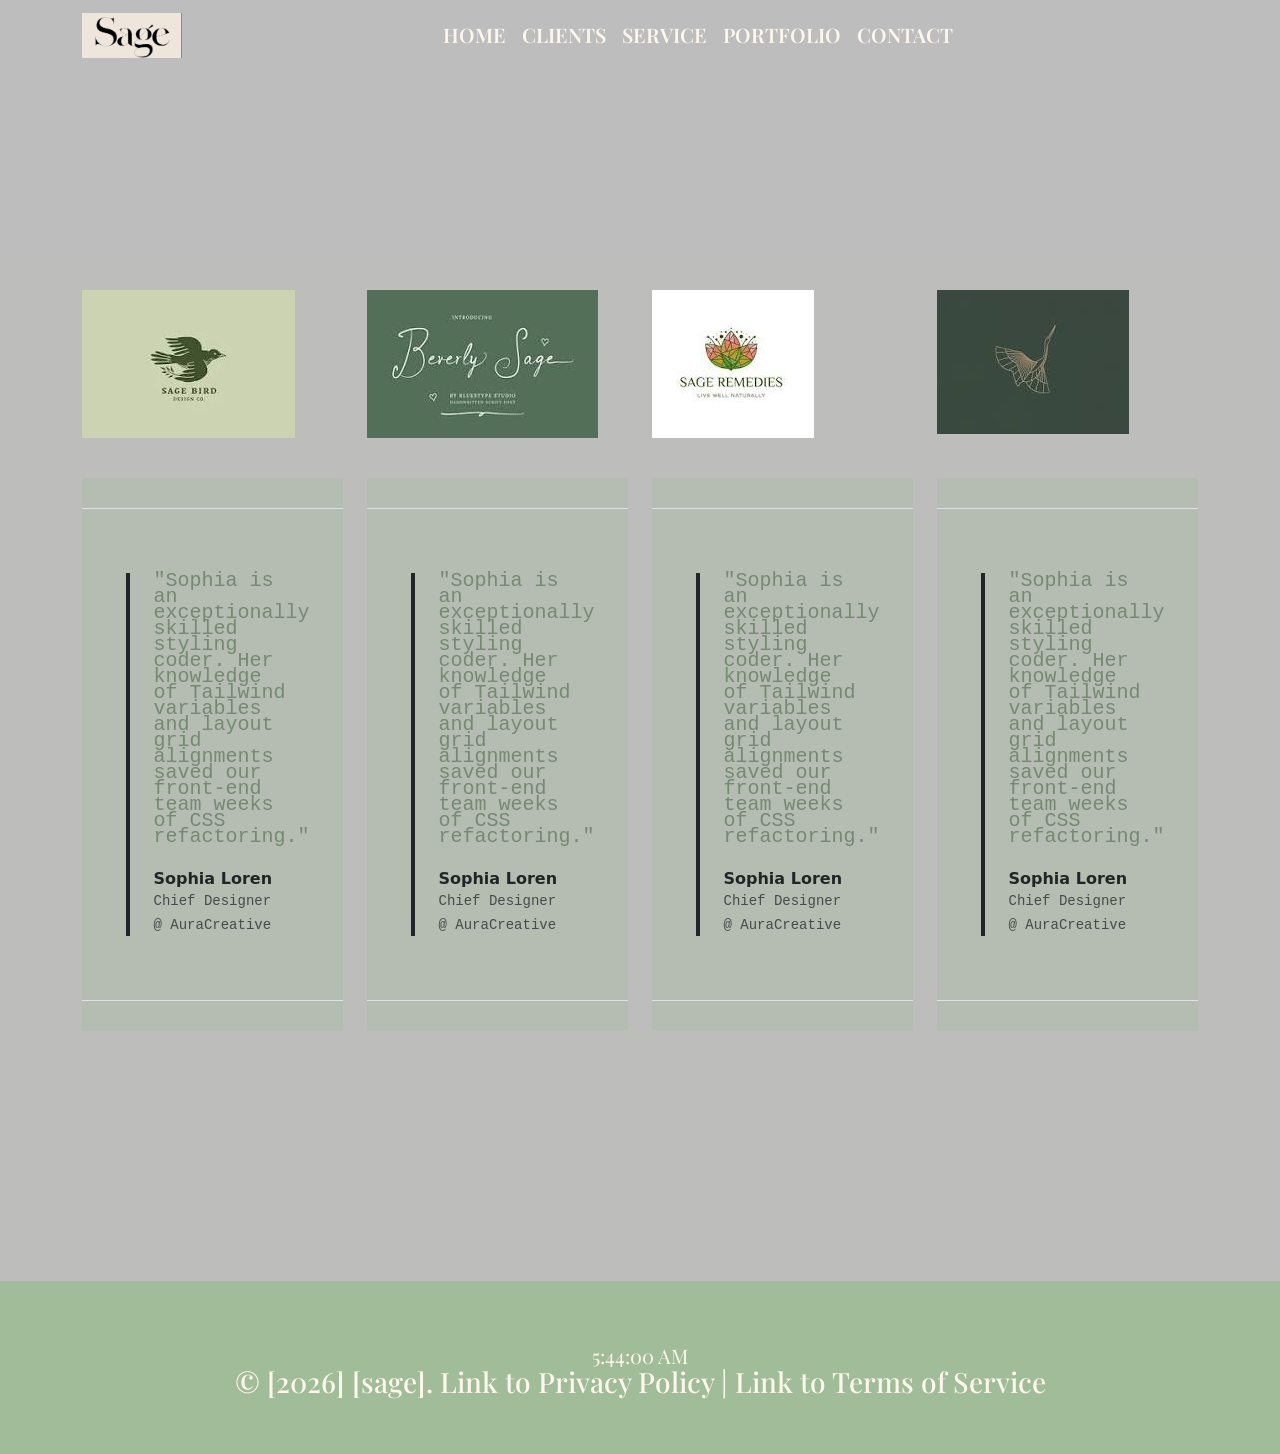
==== clients.html @ a620ae15 "first commit" ====
<!DOCTYPE html>
<html lang="en">

<head>
    <meta charset="UTF-8">
    <meta name="viewport" content="width=device-width, initial-scale=1.0">
    <title>Suha's Portfolio</title>
    <!-- google font  -->
    <link rel="preconnect" href="https://fonts.googleapis.com">
    <link rel="preconnect" href="https://fonts.gstatic.com" crossorigin>
    <link href="https://fonts.googleapis.com/css2?family=Playfair+Display:ital,wght@0,400..900;1,400..900&display=swap"
        rel="stylesheet">
    <!-- google font  -->
    <link rel="stylesheet" href="css/all.min.css">
    <link rel="stylesheet" href="css/bootstrap.min.css">
    <link rel="stylesheet" href="css/style.css">
</head>

<body>
    <!-- header part start  -->
    <nav class="navbar navbar-expand-lg">
        <div class="container">
            <a class="navbar-brand" href="index.html"><img src="images/logo.png" alt="logo.png"></a>
            <button class="navbar-toggler" type="button" data-bs-toggle="collapse"
                data-bs-target="#navbarSupportedContent" aria-controls="navbarSupportedContent" aria-expanded="false"
                aria-label="Toggle navigation">
                <span class="navbar-toggler-icon"></span>
            </button>
            <div class="collapse navbar-collapse" id="navbarSupportedContent">
                <ul class="navbar-nav m-auto mb-2 mb-lg-0">
                    <li class="nav-item">
                        <a class="nav-link" aria-current="page" href="index.html">Home</a>
                    </li>
                    <li class="nav-item">
                        <a class="nav-link" href="clients.html">clients</a>
                    </li>
                    <li class="nav-item">
                        <a class="nav-link" href="service.html">service</a>
                    </li>
                    <li class="nav-item">
                        <a class="nav-link" href="portfolio.html">portfolio</a>
                    </li>
                    <li class="nav-item">
                        <a class="nav-link" href="contact.html">contact</a>
                    </li>
                </ul>
            </div>
        </div>
    </nav>
    <!-- header part end  -->



    <!-- page content part start  -->
    <section id="bannerpart">
        <div class="overly">
            <div class="container">
                <div class="row">
                    <div class="col-lg-3">
                        <div class="clientbox">
                            <a href="#"><img src="images/client1.png" alt="client1.png"></a>
                        </div>
                    </div>
                    <div class="col-lg-3">
                        <div class="clientbox">
                            <a href="#"><img src="images/client3.png" alt="client3.png"></a>
                        </div>
                    </div>
                    <div class="col-lg-3">
                        <div class="clientbox">
                            <a href="#"><img src="images/client2.png" alt="client2.png"></a>
                        </div>
                    </div>
                    <div class="col-lg-3">
                        <div class="clientbox">
                            <a href="#"><img src="images/client4.png" alt="client4.png"></a>
                        </div>
                    </div>
                </div>
                <div class="row">
                    <div class="col-lg-3 m-auto">
                        <div class="comments">
                            <div class="py-5 border-top border-bottom">
                                <div class="container py-lg-3">
                                    <div class="row justify-content-center">
                                        <div class="col-lg-8 border-start border-4 border-dark ps-4">
                                            <p class="lead font-monospace mb-4">"Sophia is an exceptionally
                                                skilled styling coder. Her knowledge of Tailwind variables and layout
                                                grid alignments saved our front-end team weeks of CSS refactoring."</p>
                                            <h4 class="h6 fw-bold mb-0">Sophia Loren</h4>
                                            <span class="small text-muted font-monospace">Chief Designer @
                                                AuraCreative</span>
                                        </div>
                                    </div>
                                </div>
                            </div>
                        </div>
                    </div>
                    <div class="col-lg-3 m-auto">
                        <div class="comments">
                            <div class="py-5 border-top border-bottom">
                                <div class="container py-lg-3">
                                    <div class="row justify-content-center">
                                        <div class="col-lg-8 border-start border-4 border-dark ps-4">
                                            <p class="lead font-monospace mb-4">"Sophia is an exceptionally
                                                skilled styling coder. Her knowledge of Tailwind variables and layout
                                                grid alignments saved our front-end team weeks of CSS refactoring."</p>
                                            <h4 class="h6 fw-bold mb-0">Sophia Loren</h4>
                                            <span class="small text-muted font-monospace">Chief Designer @
                                                AuraCreative</span>
                                        </div>
                                    </div>
                                </div>
                            </div>
                        </div>
                    </div>
                    <div class="col-lg-3 m-auto">
                        <div class="comments">
                            <div class="py-5 border-top border-bottom">
                                <div class="container py-lg-3">
                                    <div class="row justify-content-center">
                                        <div class="col-lg-8 border-start border-4 border-dark ps-4">
                                            <p class="lead font-monospace mb-4">"Sophia is an exceptionally
                                                skilled styling coder. Her knowledge of Tailwind variables and layout
                                                grid alignments saved our front-end team weeks of CSS refactoring."</p>
                                            <h4 class="h6 fw-bold mb-0">Sophia Loren</h4>
                                            <span class="small text-muted font-monospace">Chief Designer @
                                                AuraCreative</span>
                                        </div>
                                    </div>
                                </div>
                            </div>
                        </div>
                    </div>
                    <div class="col-lg-3 m-auto">
                        <div class="comments">
                            <div class="py-5 border-top border-bottom">
                                <div class="container py-lg-3">
                                    <div class="row justify-content-center">
                                        <div class="col-lg-8 border-start border-4 border-dark ps-4">
                                            <p class="lead font-monospace mb-4">"Sophia is an exceptionally skilled
                                                styling coder. Her knowledge of Tailwind variables and layout grid
                                                alignments saved our front-end team weeks of CSS refactoring."</p>
                                            <h4 class="h6 fw-bold mb-0">Sophia Loren</h4>
                                            <span class="small text-muted font-monospace">Chief Designer @
                                                AuraCreative</span>
                                        </div>
                                    </div>
                                </div>
                            </div>
                        </div>
                    </div>



                </div>

            </div>
        </div>
    </section>
    <!-- page content part end  -->


    <!-- footer part start  -->
    <section id="footer">
        <footer>
            <div class="container">
                <div class="footerpart">
                    <div id="clock-display">00:00:00</div>
                    <div class="footertxt">
                        <h3>© [2026] [sage]. Link to Privacy Policy | Link to Terms of Service</h3>
                    </div>
                </div>
            </div>
        </footer>
    </section>
    <!-- footer part end  -->





    <script src="js/bootstrap.bundle.min.js"></script>
    <script src="js/script.js"></script>
</body>

</html>
---- css/style.css ----
/* common css start  */
* {
    margin: 0;
    padding: 0;
    outline: 0;
    box-sizing: border-box;
}

a,
a:hover {
    text-decoration: none;
    display: inline-block;
}

ul,
ol {
    list-style-type: none;
}

h1,
h2,
h3,
h4,
h5,
h6,
p {
    margin: 0;
    padding: 0;
    line-height: 0.8;
}

/* common css end */



/* banner css start  */
.navbar-brand img {
    width: 100px;
}

.navbar {
    position: fixed;
    width: 100%;
    font-family: "Playfair Display", serif;
}

.navbar a {
    text-transform: uppercase;
    font-weight: 600;
    font-size: 20px;
    color: #FDF6ED;
    transition: .4s;
}

.navbar a:hover {
    color: #344b2f;

}

#bannerpart {
    background: url(../images/banner.jpg);
    background-repeat: no-repeat;
    background-position: center;
    background-size: cover;

}

.overly {
    background: #5c5c5b67;
    padding: 250px 0;
}

.indextext p {
    color: black;
}

.indextext h1 {
    color: #FDF6ED;
    font-family: "Spirax", system-ui;
}

/* banner css end */



/* footer css start  */
#footer {
    text-align: center;
    background: #A1BC98;
    padding: 60px 20px;
    font-size: 20px;
    font-family: "Playfair Display", serif;
    color: #FDF6ED;
}

/* footer css end */



/* service css start  */
.servicebox {
    padding: 60px 50px;
    background: #FDF6ED;
    border: solid 3px;
    text-align: center;
    font-family: "Playfair Display", serif;
}

.servicebox h3 {
    padding-top: 30px;
    padding-bottom: 15px;
    font-weight: 700;
    font-size: 30px;
    color: #778873;
}

.servicebox h4 {
    color: #7e867c8a;
    font-weight: 600;
    font-size: 40px;
}

.servicebox p {
    color: #A1BC98;
    font-weight: 500;
    font-size: 20px;
}

/* service css end */



/* common css start  */
.clientbox a {
    padding: 40px 0;
}

.comments {
    padding: 30px 0;
    background: #a1bc9848;
}

.comments p {
    color: #778873;
    font-family: "Playfair Display", serif;
}

/* common css end */



/* common css start  */
.porttxt h2 {
    font-weight: 700;
    color: #fdf6edd3;
    font-size: 50px;
    text-align: center;
    padding-bottom: 20px;
    font-family: "Playfair Display", serif;
}

/* common css end */
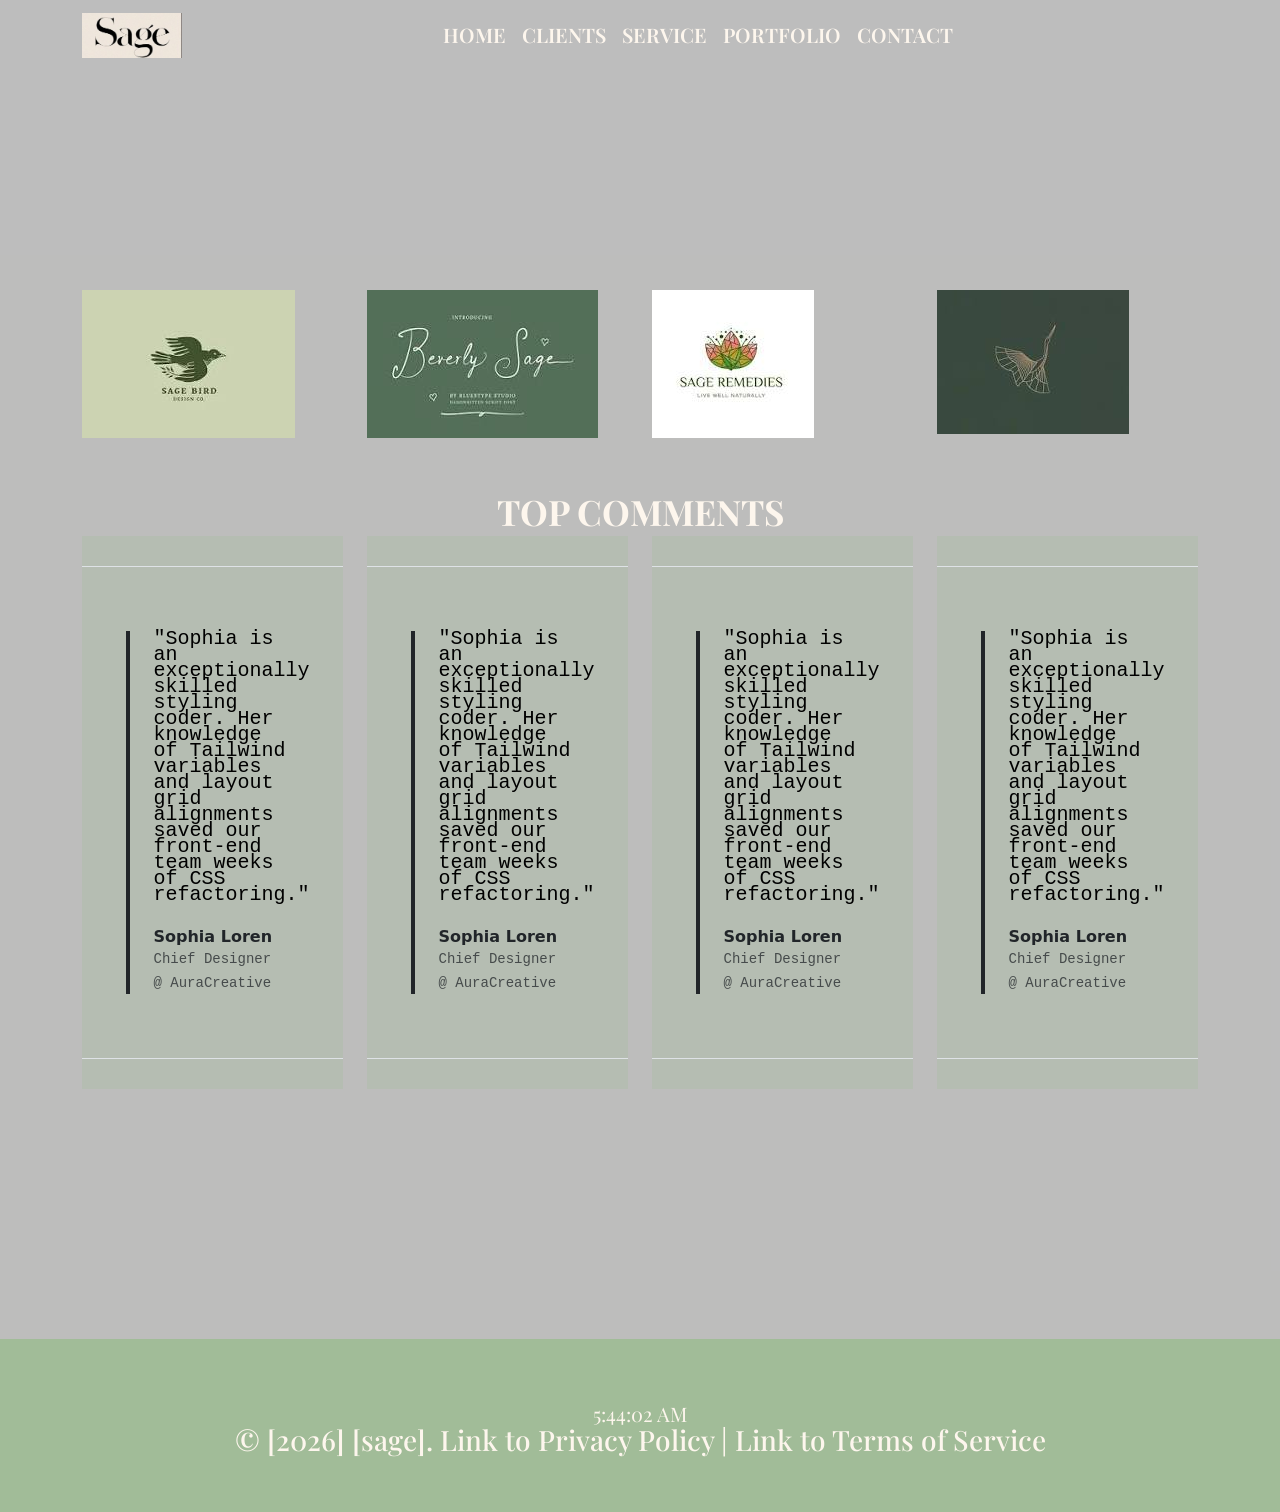
==== commit 8dc08642: "add comment head" ====
--- a/clients.html
+++ b/clients.html
@@ -76,6 +76,9 @@
                             <a href="#"><img src="images/client4.png" alt="client4.png"></a>
                         </div>
                     </div>
+                </div>
+                <div class="commenthead">
+                    <h3>Top comments</h3>
                 </div>
                 <div class="row">
                     <div class="col-lg-3 m-auto">
--- a/css/style.css
+++ b/css/style.css
@@ -141,10 +141,19 @@
 }
 
 .comments p {
-    color: #778873;
+    color: black;
     font-family: "Playfair Display", serif;
 }
-
+.commenthead h3{
+    text-transform: uppercase;
+    color: #FDF6ED;
+    font-weight: 700;
+    font-size: 35px;
+    text-align: center;
+    padding-top: 20px;
+    padding-bottom: 10px;
+    font-family: "Playfair Display", serif;
+}
 /* common css end */
 
 
